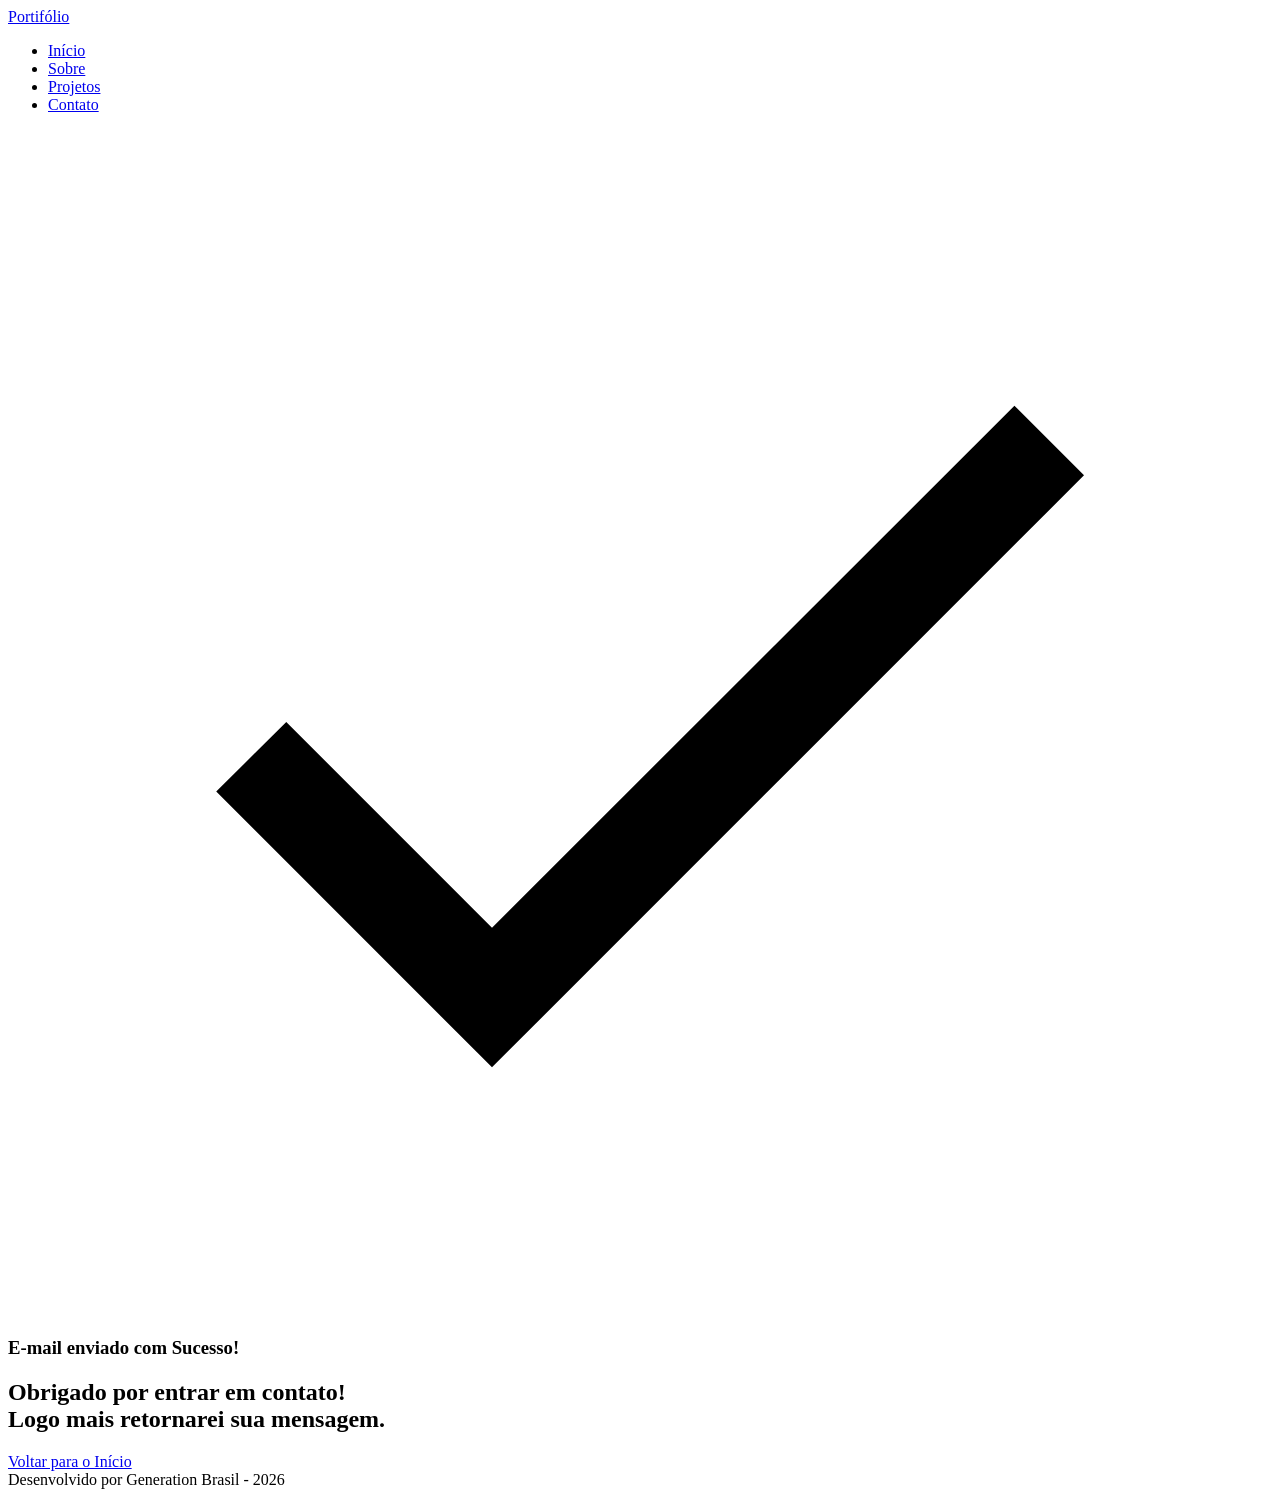
==== success.html @ 471d5fde "Desenvolvimeto inicial do portfolio" ====
<!DOCTYPE html>
<html lang="pt-br">

<head>

    <meta charset="UTF-8">

    <meta name="viewport" content="width=device-width, initial-scale=1.0">

    <meta name="author" content="Generation Brasil">
    <meta name="description"
        content="Portfólio da Generation Brasil, desenvolvedor Full Stack especializado em criar experiências digitais incríveis. Conheça meus projetos e entre em contato.">
    <meta name="robots" content="index, follow">

    <link rel="icon" type="image/svg+xml" href="./assets/img/favicon.svg">

    <title>Portfólio Generation Brasil</title>

</head>

<body>

    <!-- Cabeçalho da Página (header) -->
    <header class="menu-container">
        <div class="menu-content">
            
            <!--TÍTULO-->
            <a href="index.html" id="titulo">Portifólio</a>

            <!--MENU-->
            <nav>
                <ul class="menu-list"> 
                    <li><a href="#hero">Início</a></li>
                    <li><a href="#about">Sobre</a></li>
                    <li><a href="#projects">Projetos</a></li>
                    <li><a href="#contact">Contato</a></li>
                </ul>
            </nav>

        </div>
 
    </header>

    <!-- Seção Principal da Página (main) -->
    <main>
         <!-- Mensagem de Sucesso -->
    <section class="success-container">

        <article class="success-content">

            <figure class="success-icon">
                <img src="./assets/img/success.svg"
                     alt="Ilustração de sucesso"
                     class="float-animation">
            </figure>

            <h1>E-mail enviado com Sucesso!</h1>

            <h2>
                Obrigado por entrar em contato!
                <br>
                Logo mais retornarei sua mensagem.
            </h2>

            <a class="botao" href="index.html">
                Voltar para o Início
            </a>

        </article>

    </section>
        
    </main>

    <!-- Rodapé da Página (footer) -->
    <footer>
        Desenvolvido por Generation Brasil - 2026
        
    </footer>

</body>

</html>
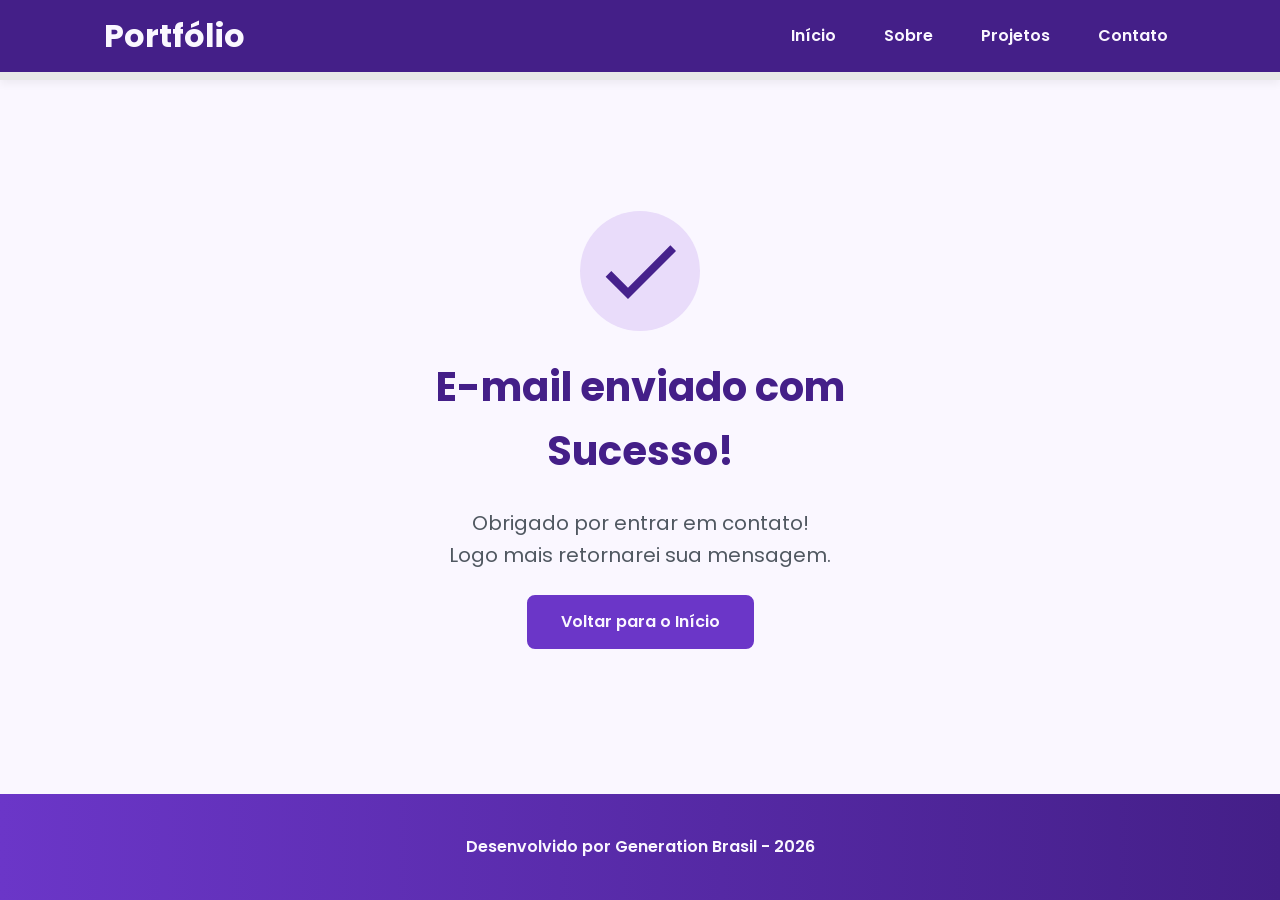
==== commit 95e1c5ce: "Implementação de estilização e responsividade" ====
--- a/success.html
+++ b/success.html
@@ -3,20 +3,29 @@
 
 <head>
 
+    <!-- Fontes do Google -->
+    <link rel="preconnect" href="https://fonts.googleapis.com">
+    <link rel="preconnect" href="https://fonts.gstatic.com" crossorigin>
+
+    <!-- Fonte do Google - Poppins -->
+    <link href="https://fonts.googleapis.com/css2?family=Poppins&display=swap" rel="stylesheet">
+
     <meta charset="UTF-8">
-
     <meta name="viewport" content="width=device-width, initial-scale=1.0">
-
     <meta name="author" content="Generation Brasil">
     <meta name="description"
         content="Portfólio da Generation Brasil, desenvolvedor Full Stack especializado em criar experiências digitais incríveis. Conheça meus projetos e entre em contato.">
+
     <meta name="robots" content="index, follow">
+    <link rel="icon" type="image/svg+xml" href="./assets/img/favicon.svg">
 
-    <link rel="icon" type="image/svg+xml" href="./assets/img/favicon.svg">
+    <!-- Link para a Folha de Estilo da Página -->
+    <link rel="stylesheet" href="./assets/css/style.css">
 
     <title>Portfólio Generation Brasil</title>
 
 </head>
+
 
 <body>
 
@@ -25,7 +34,7 @@
         <div class="menu-content">
             
             <!--TÍTULO-->
-            <a href="index.html" id="titulo">Portifólio</a>
+            <a href="index.html" id="titulo">Portfólio</a>
 
             <!--MENU-->
             <nav>
--- a/assets/css/style.css
+++ b/assets/css/style.css
@@ -0,0 +1,1038 @@
+*{
+    margin: 0;
+    padding: 0; 
+    box-sizing: border-box;
+    font-family: 'Poppins', sans-serif;
+    font-weight: 400;
+    text-decoration: none;
+    outline: none;
+}
+:root {
+
+    /* Paleta de Cores - Purple */
+    --purple-50: #f4eaff;
+    --purple-100: #e9dcfa;
+    --purple-200: #cdb3f0;
+    --purple-300: #b186e5;
+    --purple-400: #9460db;
+    --purple-500: #6b36c8;
+    --purple-600: #5b2ca0;
+    --purple-700: #4c2177;
+    --purple-800: #441f88;
+    --purple-900: #2a0e4d;
+
+    /* Cores Neutras */
+    --gray-200: #e8e8e8;
+    --gray-400: #505861;
+    --black: #171717;
+    --white: #FAF7FF;
+
+    /* Cores de Estado */
+    --error: #e63946;
+
+    /* Sombras */
+    --shadow-sm: 0 0.25rem 0.5rem rgba(0, 0, 0, 0.05);
+    --shadow-md: 0 0.25rem 0.75rem rgba(107, 54, 200, 0.3);
+    --shadow-lg: 0 0.5rem 1.5rem rgba(107, 54, 200, 0.2);
+
+    /* Espaçamentos */
+    --spacing-xs: 0.5rem;
+    --spacing-sm: 1rem;
+    --spacing-md: 1.5rem;
+    --spacing-lg: 2rem;
+    --spacing-xl: 3rem;
+    --spacing-2xl: 4rem;
+
+    /* Tamanhos de Fonte */
+    --text-sm: 0.75rem;
+    --text-base: 1rem;
+    --text-lg: 1.25rem;
+    --text-xl: 1.5rem;
+    --text-2xl: 2rem;
+    --text-3xl: 2.5rem;
+
+    /* Border Radius */
+    --radius-sm: 0.25rem;
+    --radius-md: 0.5rem;
+    --radius-lg: 1rem;
+    --radius-xl: 2rem;
+    --radius-full: 50%;
+
+    /* Animação Padrão */
+    --transition-default: all 0.3s ease;
+}
+
+html {
+    scroll-behavior: smooth;
+}
+
+body {
+    display: flex;
+    flex-direction: column;
+    min-height: 100vh;
+    background-color: var(--white);
+    line-height: 1.6;
+    color: var(--black);
+}
+
+main {
+    flex: 1;
+}
+
+.buttons-container {
+    display: flex;
+    gap: var(--spacing-sm);
+}
+
+.botao,
+.botao-outline {
+    display: inline-block;
+    padding: 0.75rem 2rem;
+    border: 0.15rem solid transparent;
+    border-radius: var(--radius-md);
+    font-size: var(--text-base);
+    font-weight: 600;
+    text-align: center;
+    cursor: pointer;
+    transition: var(--transition-default);
+}
+
+/* Botão preenchido (primário) */
+.botao {
+    border-color: var(--purple-500);
+    background-color: var(--purple-500);
+    color: var(--white);
+}
+
+.botao:hover {
+    border-color: var(--purple-800);
+    background-color: var(--purple-800);
+    box-shadow: var(--shadow-md);
+    transform: translateY(-0.25rem);
+}
+
+/* Botão outline (secundário) */
+.botao-outline {
+    border-color: var(--purple-500);
+    background-color: transparent;
+    color: var(--purple-500);
+}
+
+.botao-outline:hover {
+    border-color: var(--purple-500);
+    background-color: var(--purple-500);
+    color: var(--white);
+    transform: translateY(-0.25rem);
+}
+
+/* Modificador para botões pequenos (usado em projetos) */
+.botao.botao-sm,
+.botao-outline.botao-sm {
+    min-width: 6rem;
+    padding: 0.25rem var(--spacing-sm);
+    border-width: 0.125rem;
+    border-radius: 0.25rem;
+    font-size: var(--text-sm);
+}
+/* Header */
+
+header {
+    position: sticky;
+    top: 0;
+    z-index: 1000;
+    width: 100%;
+    height: 5rem;
+    border-bottom: var(--spacing-xs) solid var(--gray-200);
+    background-color: var(--purple-800);
+    box-shadow: var(--shadow-sm);
+}
+
+header a {
+    font-weight: 600;
+    color: var(--white);
+    transition: color 0.3s ease;
+}
+
+header a:hover {
+    color: var(--purple-100);
+}
+
+/* Título e Menu de Navegação */
+
+#titulo {
+    font-size: var(--text-2xl);
+    font-weight: 700;
+}
+
+.menu-content {
+    display: flex;
+    justify-content: space-between;
+    align-items: center;
+    max-width: 70rem;
+    height: 100%;
+    margin: 0 auto;
+    padding: 0 var(--spacing-md);
+}
+
+.menu-list {
+    display: flex;
+    gap: var(--spacing-lg);
+    list-style: none;
+}
+
+.menu-list a {
+    padding: var(--spacing-xs);
+}
+/* Seção Hero */
+
+.hero-container {
+    display: flex;
+    align-items: center;
+    gap: var(--spacing-2xl);
+    min-height: calc(100vh - 5rem);
+}
+
+.hero-content {
+    display: flex;
+    flex: 1;
+    flex-direction: column;
+    gap: var(--spacing-md);
+}
+
+.hero-content span {
+    font-size: var(--text-xl);
+    font-weight: 700;
+}
+
+.hero-content h1 {
+    font-size: var(--text-3xl);
+    font-weight: 700;
+}
+
+.hero-content p,
+.about-content p,
+.contact-info p {
+    font-size: var(--text-lg);
+    color: var(--gray-400);
+}
+
+.hero-image {
+    display: flex;
+    flex: 1;
+    justify-content: center;
+}
+
+.hero-image img {
+    width: 100%;
+    max-width: 100%;
+    border-radius: var(--radius-xl);
+}
+
+/* Animação flutuante */
+
+@keyframes float {
+    0%,
+    100% {
+        transform: translateY(0);
+    }
+
+    50% {
+        transform: translateY(-1.25rem);
+    }
+}
+
+.float-animation {
+    animation: float 3s ease-in-out infinite;
+}
+/* Seção About */
+
+.about-container {
+    display: flex;
+    align-items: center;
+    gap: var(--spacing-2xl);
+    margin: var(--spacing-2xl) auto;
+    border-radius: var(--radius-lg);
+    background-color: var(--gray-200);
+}
+
+.about-image {
+    flex: 0 0 17.5rem;
+}
+
+.about-image img {
+    width: 100%;
+    border: 0.35rem solid var(--purple-500);
+    border-radius: var(--radius-full);
+    box-shadow: var(--shadow-lg);
+}
+
+.about-content h2,
+.projects-container h2,
+.contact-info h2 {
+    margin-bottom: var(--spacing-md);
+    font-size: var(--text-3xl);
+    font-weight: 700;
+    color: var(--purple-800);
+}
+
+.about-content p {
+    margin-bottom: var(--spacing-sm);
+    text-align: justify;
+}
+
+.about-buttons-data {
+    display: flex;
+    justify-content: space-between;
+    align-items: center;
+    gap: var(--spacing-lg);
+    margin-top: var(--spacing-lg);
+}
+
+.about-buttons-data .botao {
+    margin-right: auto;
+}
+
+.data-container {
+    display: flex;
+    gap: var(--spacing-lg);
+    margin-top: 0;
+}
+
+.data-item {
+    display: flex;
+    flex-direction: column;
+    align-items: center;
+}
+
+.data-number {
+    font-size: var(--text-xl);
+    font-weight: 700;
+    text-align: center;
+    color: var(--purple-500);
+}
+
+.data-label {
+    font-size: var(--text-base);
+    text-align: center;
+    color: var(--gray-400);
+}
+/* ==========================================
+   SEÇÃO PROJECTS
+========================================== */
+
+.projects-container {
+    scroll-margin-top: 3rem;
+    margin: var(--spacing-2xl) auto;
+    text-align: center;
+}
+
+.projects-swiper {
+    position: relative;
+    width: 100%;
+    padding: var(--spacing-sm) var(--spacing-xl) var(--spacing-xl);
+    overflow: hidden;
+}
+
+/* Card do Projeto */
+
+.project-card {
+    display: flex;
+    flex-direction: column;
+    width: 100%;
+    height: 100%;
+    border: 0.15rem solid var(--gray-200);
+    border-radius: var(--radius-lg);
+    background-color: var(--white);
+    box-shadow: var(--shadow-sm);
+    overflow: hidden;
+    transition: var(--transition-default);
+}
+
+.project-card:hover {
+    box-shadow: var(--shadow-lg);
+}
+
+/* Imagem do Projeto */
+
+.project-image {
+    display: flex;
+    align-items: center;
+    justify-content: center;
+    width: 100%;
+    height: 10rem;
+    background: linear-gradient(
+        135deg,
+        var(--purple-50) 0%,
+        var(--purple-100) 100%
+    );
+}
+
+.project-image img {
+    width: 75%;
+    height: 75%;
+    max-width: 7rem;
+    max-height: 7rem;
+    object-fit: contain;
+    transition: transform 0.3s ease;
+}
+
+/* Conteúdo do Projeto */
+
+.project-content {
+    display: flex;
+    flex: 1;
+    flex-direction: column;
+    padding: var(--spacing-md);
+    text-align: left;
+}
+
+.project-content h3 {
+    margin-bottom: 0.75rem;
+    font-size: var(--text-lg);
+    font-weight: 700;
+}
+
+.project-content p {
+    flex: 1;
+    margin-bottom: var(--spacing-sm);
+    font-size: 0.95rem;
+    color: var(--gray-400);
+}
+
+/* Tags */
+
+.project-tags {
+    display: flex;
+    flex-wrap: wrap;
+    gap: var(--spacing-xs);
+}
+
+.tag {
+    padding: 0.375rem 0.75rem;
+    border-radius: var(--radius-sm);
+    background-color: var(--purple-100);
+    font-size: var(--text-sm);
+    font-weight: 600;
+    color: var(--purple-800);
+}
+
+/* Botões */
+
+.project-buttons {
+    display: flex;
+    justify-content: center;
+    align-items: center;
+    gap: 0.75rem;
+    margin-top: var(--spacing-sm);
+}
+/* Swiper */
+
+.swiper-wrapper {
+    align-items: stretch;
+}
+
+.swiper-slide {
+    display: flex;
+    height: auto;
+}
+
+/* Botões do Swiper */
+
+.swiper-button-next,
+.swiper-button-prev {
+    width: 3rem;
+    height: 3rem;
+}
+
+.swiper-button-next::after,
+.swiper-button-prev::after {
+    font-size: var(--text-lg);
+    color: var(--purple-500);
+}
+
+.swiper-button-next:hover::after,
+.swiper-button-prev:hover::after {
+    color: var(--purple-800);
+}
+
+/* Indicadores de paginação */
+
+.swiper-pagination-bullet {
+    width: 0.75rem;
+    height: 0.75rem;
+    background-color: var(--gray-200);
+    opacity: 1;
+}
+
+.swiper-pagination-bullet-active {
+    width: var(--spacing-lg);
+    border-radius: var(--radius-sm);
+    background-color: var(--purple-500);
+}
+/* Seção Contact */
+
+.contact-container {
+    display: grid;
+    grid-template-columns: 1fr 1fr;
+    gap: var(--spacing-2xl);
+}
+
+.contact-info h2 {
+    margin-bottom: var(--spacing-md);
+}
+
+.contact-info p {
+    margin-bottom: var(--spacing-lg);
+}
+
+.social-container {
+    display: flex;
+    justify-content: center;
+    gap: var(--spacing-xl);
+}
+
+.social-icon {
+    width: 5rem;
+    height: 5rem;
+    padding: 0.75rem;
+    border-radius: var(--radius-md);
+    transition: var(--transition-default);
+}
+
+.social-icon img {
+    width: 100%;
+    filter: brightness(0) saturate(100%);
+    transition: filter 0.3s ease;
+}
+
+.social-icon:hover img {
+    filter: brightness(0)
+        saturate(100%)
+        invert(42%)
+        sepia(93%)
+        saturate(1352%)
+        hue-rotate(243deg)
+        brightness(79%)
+        contrast(91%);
+}
+/* Formulário */
+
+form {
+    display: flex;
+    flex-direction: column;
+    gap: 0.75rem;
+}
+
+form label {
+    font-size: var(--text-base);
+    font-weight: 600;
+}
+
+form input,
+form textarea {
+    width: 100%;
+    padding: 0.5rem var(--spacing-sm);
+    border: 0.25rem solid var(--gray-200);
+    border-radius: var(--radius-md);
+    font-family: inherit;
+    font-size: var(--text-base);
+    transition: border-color 0.3s ease;
+}
+
+form input:focus,
+form textarea:focus {
+    border-color: var(--purple-500);
+    outline: none;
+}
+
+form textarea {
+    min-height: 5rem;
+    resize: none;
+}
+
+form span {
+    margin-top: -0.75rem;
+    font-size: var(--text-sm);
+    color: var(--error);
+}
+/* Footer */
+
+footer {
+    padding: 2.5rem;
+    background: linear-gradient(
+        to right,
+        var(--purple-500),
+        var(--purple-800)
+    );
+    font-weight: 600;
+    text-align: center;
+    color: var(--white);
+}
+footer {
+    padding: 2.5rem;
+    background: linear-gradient(
+        to right,
+        var(--purple-500),
+        var(--purple-800)
+    );
+    font-weight: 600;
+    text-align: center;
+    color: var(--white);
+}
+
+/* Success */
+
+.success-container {
+    display: flex;
+    flex-direction: column;
+    justify-content: center;
+    align-items: center;
+    width: 100%;
+    min-height: calc(100vh - 12.5rem);
+    padding: var(--spacing-xl) var(--spacing-md);
+}
+
+.success-content {
+    display: flex;
+    flex-direction: column;
+    align-items: center;
+    gap: var(--spacing-md);
+    max-width: 37.5rem;
+    text-align: center;
+}
+
+.success-content h1 {
+    font-size: var(--text-3xl);
+    font-weight: 700;
+    color: var(--purple-800);
+}
+
+.success-content h2 {
+    font-size: var(--text-lg);
+    color: var(--gray-400);
+}
+
+.success-icon {
+    display: flex;
+    align-items: center;
+    justify-content: center;
+    width: 7.5rem;
+    height: 7.5rem;
+    border-radius: var(--radius-full);
+    background-color: var(--purple-100);
+}
+
+.success-icon img {
+    width: 6rem;
+    height: 6rem;
+    filter: brightness(0)
+            saturate(100%)
+            invert(11%)
+            sepia(69%)
+            saturate(3759%)
+            hue-rotate(256deg)
+            brightness(101%)
+            contrast(96%);
+}
+/* Responsividade - Tablets */
+
+@media screen and (max-width: 1024px) {
+
+    /* Layout */
+    .section-container {
+        padding: var(--spacing-lg) var(--spacing-md);
+    }
+
+    /* Tipografia */
+    .section-container h1 {
+        font-size: var(--text-3xl);
+    }
+
+    .section-container h2 {
+        font-size: var(--text-2xl);
+    }
+
+    .section-container p {
+        font-size: var(--text-base);
+    }
+
+    .section-container span {
+        font-size: var(--text-lg);
+    }
+
+    .success-content h1 {
+        font-size: var(--text-3xl);
+    }
+
+    .success-content h2 {
+        font-size: var(--text-xl);
+    }
+
+    /* Header - Oculta menu em telas pequenas */
+    @media (max-width: 768px) {
+        .menu-list {
+            display: none;
+        }
+    }
+
+    /* Hero */
+    .hero-container {
+        flex-direction: column-reverse;
+        gap: var(--spacing-lg);
+        min-height: 60vh;
+        text-align: center;
+    }
+
+    .hero-content,
+    .hero-image {
+        width: 90%;
+    }
+
+    .hero-image img {
+        object-fit: cover;
+    }
+
+    .buttons-container {
+        justify-content: center;
+        width: 100%;
+    }
+
+    .hero-container .botao,
+    .hero-container .botao-outline {
+        padding: 0.75rem 1.5rem;
+        font-size: 0.95rem;
+        white-space: nowrap;
+    }
+
+    /* About */
+    .about-container {
+        flex-direction: column;
+        gap: var(--spacing-md);
+        margin: var(--spacing-lg);
+        padding: var(--spacing-lg);
+    }
+
+    .about-image {
+        flex: 0 0 auto;
+        width: 100%;
+        display: flex;
+        justify-content: center;
+    }
+
+    .about-image img {
+        max-width: 16rem;
+        width: 100%;
+    }
+
+    .about-content {
+        width: 100%;
+    }
+
+    .about-buttons-data {
+        flex-direction: column;
+        gap: var(--spacing-md);
+        align-items: stretch;
+    }
+
+    .about-buttons-data .botao {
+        margin-right: 0;
+    }
+
+    .data-container {
+        justify-content: center;
+        width: 100%;
+    }
+
+    /* Projects */
+    .projects-container {
+        margin: var(--spacing-lg) auto 0;
+    }
+
+    .projects-swiper {
+        margin: 0;
+        padding: var(--spacing-sm) var(--spacing-lg) 2.5rem;
+    }
+
+    .project-card {
+        width: 100%;
+        height: 30rem;
+        min-height: 30rem;
+        max-height: 30rem;
+        max-width: 100%;
+    }
+
+    .project-content {
+        display: flex;
+        flex-direction: column;
+        justify-content: space-between;
+        height: 100%;
+    }
+
+    .project-content p {
+        flex: 1;
+        overflow: hidden;
+    }
+
+    .project-tags {
+        min-height: 2.5rem;
+        align-items: flex-start;
+    }
+
+    .swiper-wrapper {
+        align-items: stretch;
+    }
+
+    .swiper-slide {
+        display: flex;
+        justify-content: center;
+        align-items: stretch;
+        height: auto;
+    }
+
+    .swiper-button-next,
+    .swiper-button-prev {
+        display: none;
+    }
+
+    /* Contact */
+    .contact-container {
+        grid-template-columns: 1fr;
+        gap: var(--spacing-lg);
+        width: 90%;
+        margin: 0 auto;
+    }
+
+    /* Success Page */
+    .success-container {
+        padding: var(--spacing-xl) var(--spacing-md);
+        min-height: calc(100vh - 10rem);
+    }
+
+    .success-content {
+        gap: var(--spacing-lg);
+        max-width: 35rem;
+    }
+
+    .success-icon {
+        width: 6rem;
+        height: 6rem;
+    }
+
+    .success-icon img {
+        width: 5rem;
+        height: 5rem;
+    }
+}
+/* Responsividade - Celulares */
+
+@media screen and (max-width: 480px) {
+
+    /* Layout */
+    .section-container {
+        padding: var(--spacing-md) var(--spacing-sm);
+    }
+
+    /* Tipografia Mobile */
+    .section-container h1 {
+        font-size: var(--text-xl);
+    }
+
+    .section-container h2 {
+        font-size: var(--text-xl);
+    }
+
+    .section-container p {
+        font-size: var(--text-base);
+    }
+
+    .section-container span {
+        font-size: var(--text-lg);
+    }
+
+    .success-content h1 {
+        font-size: var(--text-xl);
+    }
+
+    .success-content h2 {
+        font-size: var(--text-base);
+    }
+
+    /* Header */
+    #titulo {
+        font-size: var(--text-xl);
+    }
+
+    .menu-list {
+        display: none;
+    }
+
+    /* Hero */
+    .hero-container {
+        gap: var(--spacing-sm);
+    }
+
+    .hero-content {
+        gap: var(--spacing-xs);
+        width: 100%;
+    }
+
+    .buttons-container {
+        flex-direction: column;
+        gap: 0.75rem;
+        width: 100%;
+    }
+
+    .buttons-container .botao,
+    .buttons-container .botao-outline {
+        width: 100%;
+    }
+
+    .hero-container .botao,
+    .hero-container .botao-outline {
+        padding: 0.75rem 1rem;
+        font-size: 0.95rem;
+        white-space: nowrap;
+    }
+
+    .hero-image {
+        width: 100%;
+    }
+
+    .hero-image img {
+        max-width: 20rem;
+    }
+
+    /* About */
+    .about-container {
+        margin: var(--spacing-lg) 0.5rem;
+        padding: var(--spacing-md);
+    }
+
+    .about-image img {
+        max-width: 14rem;
+    }
+
+    .about-buttons-data .botao,
+    .about-buttons-data .botao-outline {
+        width: 100%;
+        padding: 0.75rem var(--spacing-lg);
+        font-size: var(--text-base);
+        text-align: center;
+    }
+
+    .data-number {
+        font-size: var(--text-lg);
+    }
+
+    .data-label {
+        font-size: var(--text-sm);
+    }
+
+    /* Projects */
+    .projects-container {
+        margin: var(--spacing-lg) auto 0;
+    }
+
+    .projects-swiper {
+        position: relative;
+        margin: 0;
+        padding: var(--spacing-sm) 0 2rem 0;
+        overflow: visible;
+    }
+
+    .project-card {
+        width: 100%;
+        height: 20rem;
+        max-width: 20rem;
+    }
+
+    .project-image {
+        height: 10rem;
+    }
+
+    .project-content {
+        padding: var(--spacing-md);
+    }
+
+    .project-content h3 {
+        font-size: 1.25rem;
+    }
+
+    .project-content p {
+        font-size: 0.95rem;
+    }
+
+    /* Contact */
+    .contact-container {
+        width: 100%;
+    }
+
+    .contact-info p {
+        margin-bottom: var(--spacing-md);
+    }
+
+    .social-container {
+        flex-wrap: wrap;
+        gap: var(--spacing-lg);
+        margin-bottom: var(--spacing-xs);
+    }
+
+    .social-icon {
+        width: 4rem;
+        height: 4rem;
+    }
+
+    /* Formulário */
+    form {
+        gap: var(--spacing-sm);
+    }
+
+    form label {
+        font-size: 0.95rem;
+    }
+
+    form input,
+    form textarea {
+        padding: 0.75rem;
+        font-size: var(--text-base);
+    }
+
+    form button {
+        padding: 0.75rem var(--spacing-md);
+        font-size: var(--text-base);
+    }
+
+    /* Footer */
+    footer {
+        padding: var(--spacing-md) var(--spacing-sm);
+        font-size: var(--text-sm);
+    }
+
+    /* Success Page */
+    .success-container {
+        padding: var(--spacing-lg) var(--spacing-sm);
+        min-height: calc(100vh - 8rem);
+    }
+
+    .success-content {
+        gap: var(--spacing-md);
+        max-width: 100%;
+        padding: 0 var(--spacing-sm);
+    }
+
+    .success-icon {
+        width: 5rem;
+        height: 5rem;
+    }
+
+    .success-icon img {
+        width: 4rem;
+        height: 4rem;
+    }
+
+    .success-content .botao {
+        width: 100%;
+        max-width: 20rem;
+        padding: 0.75rem var(--spacing-lg);
+    }
+}
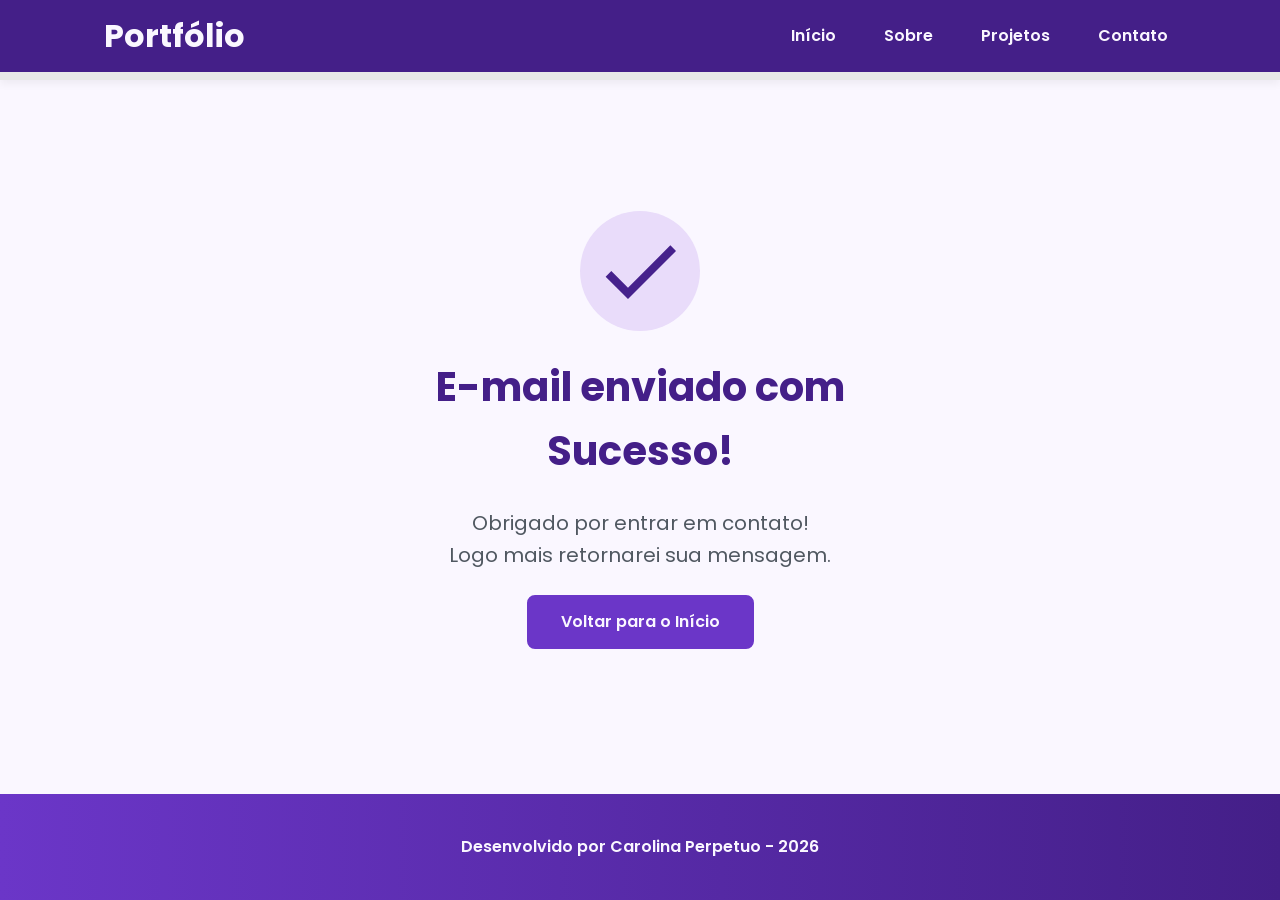
==== commit 5ec6c144: "Ajustando success" ====
--- a/success.html
+++ b/success.html
@@ -68,7 +68,7 @@
             <h2>
                 Obrigado por entrar em contato!
                 <br>
-                Logo mais retornarei sua mensagem.
+                Logo mais retornarei sua mensagem. 
             </h2>
 
             <a class="botao" href="index.html">
@@ -83,7 +83,7 @@
 
     <!-- Rodapé da Página (footer) -->
     <footer>
-        Desenvolvido por Generation Brasil - 2026
+        Desenvolvido por Carolina Perpetuo - 2026
         
     </footer>
 
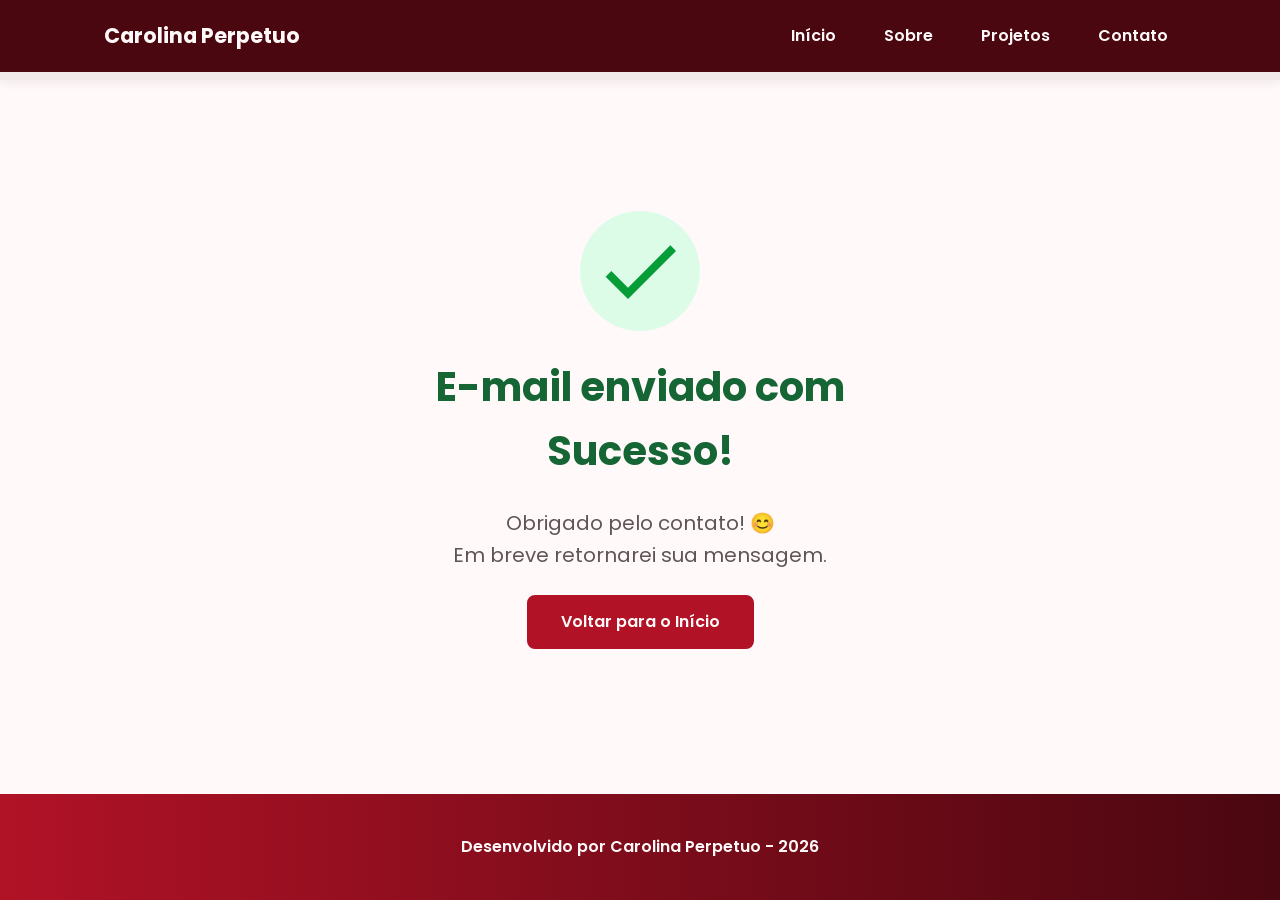
==== commit c266aff1: "Ajuste no style.css" ====
--- a/success.html
+++ b/success.html
@@ -22,7 +22,7 @@
     <!-- Link para a Folha de Estilo da Página -->
     <link rel="stylesheet" href="./assets/css/style.css">
 
-    <title>Portfólio Generation Brasil</title>
+    <title>Portfólio Carolina Perpetuo</title>
 
 </head>
 
@@ -34,7 +34,7 @@
         <div class="menu-content">
             
             <!--TÍTULO-->
-            <a href="index.html" id="titulo">Portfólio</a>
+            <a href="index.html" id="titulo">Carolina Perpetuo</a>
 
             <!--MENU-->
             <nav>
@@ -66,9 +66,9 @@
             <h1>E-mail enviado com Sucesso!</h1>
 
             <h2>
-                Obrigado por entrar em contato!
+                Obrigado pelo contato! 😊
                 <br>
-                Logo mais retornarei sua mensagem. 
+                Em breve retornarei sua mensagem. 
             </h2>
 
             <a class="botao" href="index.html">
--- a/assets/css/style.css
+++ b/assets/css/style.css
@@ -9,31 +9,31 @@
 }
 :root {
 
-    /* Paleta de Cores - Purple */
-    --purple-50: #f4eaff;
-    --purple-100: #e9dcfa;
-    --purple-200: #cdb3f0;
-    --purple-300: #b186e5;
-    --purple-400: #9460db;
-    --purple-500: #6b36c8;
-    --purple-600: #5b2ca0;
-    --purple-700: #4c2177;
-    --purple-800: #441f88;
-    --purple-900: #2a0e4d;
-
-    /* Cores Neutras */
-    --gray-200: #e8e8e8;
-    --gray-400: #505861;
-    --black: #171717;
-    --white: #FAF7FF;
-
-    /* Cores de Estado */
-    --error: #e63946;
-
-    /* Sombras */
-    --shadow-sm: 0 0.25rem 0.5rem rgba(0, 0, 0, 0.05);
-    --shadow-md: 0 0.25rem 0.75rem rgba(107, 54, 200, 0.3);
-    --shadow-lg: 0 0.5rem 1.5rem rgba(107, 54, 200, 0.2);
+    /* Paleta de Cores - Wine / Ruby */
+--purple-50: #fff1f3;
+--purple-100: #ffe4e8;
+--purple-200: #f8b7c1;
+--purple-300: #ec7e93;
+--purple-400: #d94b67;
+--purple-500: #b11226;
+--purple-600: #8e1020;
+--purple-700: #6e0b18;
+--purple-800: #4a0710;
+--purple-900: #2a0308;
+
+/* Cores Neutras */
+--gray-200: #f1e8ea;
+--gray-400: #5f5557;
+--black: #1a1415;
+--white: #fff9fa;
+
+/* Cores de Estado */
+--error: #e63946;
+
+/* Sombras */
+--shadow-sm: 0 0.25rem 0.5rem rgba(74, 7, 16, 0.06);
+--shadow-md: 0 0.25rem 0.75rem rgba(177, 18, 38, 0.25);
+--shadow-lg: 0 0.5rem 1.5rem rgba(177, 18, 38, 0.18);
 
     /* Espaçamentos */
     --spacing-xs: 0.5rem;
@@ -58,7 +58,7 @@
     --radius-xl: 2rem;
     --radius-full: 50%;
 
-    /* Animação Padrão */
+    /* Animação Padrão ============================================================================*/
     --transition-default: all 0.3s ease;
 }
 
@@ -97,7 +97,7 @@
     transition: var(--transition-default);
 }
 
-/* Botão preenchido (primário) */
+/* Botão preenchido (primário) ====================================================================*/
 .botao {
     border-color: var(--purple-500);
     background-color: var(--purple-500);
@@ -125,7 +125,7 @@
     transform: translateY(-0.25rem);
 }
 
-/* Modificador para botões pequenos (usado em projetos) */
+/* Modificador para botões pequenos (usado em projetos) ===========================================*/
 .botao.botao-sm,
 .botao-outline.botao-sm {
     min-width: 6rem;
@@ -134,7 +134,7 @@
     border-radius: 0.25rem;
     font-size: var(--text-sm);
 }
-/* Header */
+/* Header =========================================================================================*/
 
 header {
     position: sticky;
@@ -157,10 +157,10 @@
     color: var(--purple-100);
 }
 
-/* Título e Menu de Navegação */
+/* Título e Menu de Navegação =====================================================================*/
 
 #titulo {
-    font-size: var(--text-2xl);
+    font-size: 1.3rem;
     font-weight: 700;
 }
 
@@ -183,13 +183,15 @@
 .menu-list a {
     padding: var(--spacing-xs);
 }
-/* Seção Hero */
+/* Seção Hero =====================================================================================*/
 
 .hero-container {
     display: flex;
     align-items: center;
     gap: var(--spacing-2xl);
-    min-height: calc(100vh - 5rem);
+    min-height: calc(100vh - 8rem);
+    padding-left: 8rem;
+    padding-right: 8rem;
 }
 
 .hero-content {
@@ -200,19 +202,20 @@
 }
 
 .hero-content span {
-    font-size: var(--text-xl);
+    font-size: 2.2rem;
     font-weight: 700;
 }
 
 .hero-content h1 {
-    font-size: var(--text-3xl);
-    font-weight: 700;
+    font-size: 1.1rem;
+    font-weight: 600;
+    line-height: 1.1;
 }
 
 .hero-content p,
 .about-content p,
 .contact-info p {
-    font-size: var(--text-lg);
+    font-size: 1.2rem;
     color: var(--gray-400);
 }
 
@@ -223,12 +226,12 @@
 }
 
 .hero-image img {
-    width: 100%;
-    max-width: 100%;
+    width: 85%;
+    max-width: 28rem;
     border-radius: var(--radius-xl);
 }
 
-/* Animação flutuante */
+/* Animação flutuante =============================================================================*/
 
 @keyframes float {
     0%,
@@ -244,13 +247,15 @@
 .float-animation {
     animation: float 3s ease-in-out infinite;
 }
-/* Seção About */
+/* Seção About ====================================================================================*/
 
 .about-container {
     display: flex;
     align-items: center;
     gap: var(--spacing-2xl);
-    margin: var(--spacing-2xl) auto;
+    margin: 5rem auto 8rem auto;
+    padding: var(--spacing-xl);
+    max-width: 95rem;
     border-radius: var(--radius-lg);
     background-color: var(--gray-200);
 }
@@ -316,13 +321,13 @@
     text-align: center;
     color: var(--gray-400);
 }
-/* ==========================================
+/* =================================================================================================
    SEÇÃO PROJECTS
-========================================== */
+===================================================================================================*/
 
 .projects-container {
-    scroll-margin-top: 3rem;
-    margin: var(--spacing-2xl) auto;
+    scroll-margin-top: 5rem;
+    margin: 4rem auto 2rem auto;
     text-align: center;
 }
 
@@ -333,7 +338,7 @@
     overflow: hidden;
 }
 
-/* Card do Projeto */
+/* Card do Projeto ================================================================================*/
 
 .project-card {
     display: flex;
@@ -352,14 +357,14 @@
     box-shadow: var(--shadow-lg);
 }
 
-/* Imagem do Projeto */
+/* Imagem do Projeto ==============================================================================*/
 
 .project-image {
     display: flex;
     align-items: center;
     justify-content: center;
     width: 100%;
-    height: 10rem;
+    height: 7rem;
     background: linear-gradient(
         135deg,
         var(--purple-50) 0%,
@@ -368,26 +373,26 @@
 }
 
 .project-image img {
-    width: 75%;
-    height: 75%;
-    max-width: 7rem;
-    max-height: 7rem;
+    width: 70%;
+    height: 70%;
+    max-width: 5rem;
+    max-height: 5rem;
     object-fit: contain;
     transition: transform 0.3s ease;
 }
 
-/* Conteúdo do Projeto */
+/* Conteúdo do Projeto ============================================================================*/
 
 .project-content {
     display: flex;
     flex: 1;
     flex-direction: column;
-    padding: var(--spacing-md);
+    padding: 1rem;
     text-align: left;
 }
 
 .project-content h3 {
-    margin-bottom: 0.75rem;
+    margin-bottom: 0.6rem;
     font-size: var(--text-lg);
     font-weight: 700;
 }
@@ -395,11 +400,11 @@
 .project-content p {
     flex: 1;
     margin-bottom: var(--spacing-sm);
-    font-size: 0.95rem;
+    font-size: 0.85rem;
     color: var(--gray-400);
 }
 
-/* Tags */
+/* Tags ===========================================================================================*/
 
 .project-tags {
     display: flex;
@@ -416,7 +421,7 @@
     color: var(--purple-800);
 }
 
-/* Botões */
+/* Botões =========================================================================================*/
 
 .project-buttons {
     display: flex;
@@ -425,7 +430,7 @@
     gap: 0.75rem;
     margin-top: var(--spacing-sm);
 }
-/* Swiper */
+/* Swiper =========================================================================================*/
 
 .swiper-wrapper {
     align-items: stretch;
@@ -436,7 +441,7 @@
     height: auto;
 }
 
-/* Botões do Swiper */
+/* Botões do Swiper ===============================================================================*/
 
 .swiper-button-next,
 .swiper-button-prev {
@@ -455,7 +460,7 @@
     color: var(--purple-800);
 }
 
-/* Indicadores de paginação */
+/* Indicadores de paginação =======================================================================*/
 
 .swiper-pagination-bullet {
     width: 0.75rem;
@@ -469,12 +474,15 @@
     border-radius: var(--radius-sm);
     background-color: var(--purple-500);
 }
-/* Seção Contact */
+/* Seção Contact ==================================================================================*/
 
 .contact-container {
     display: grid;
     grid-template-columns: 1fr 1fr;
     gap: var(--spacing-2xl);
+    width: 90%;
+    max-width: 1400px;
+    margin: 8rem auto;
 }
 
 .contact-info h2 {
@@ -515,7 +523,7 @@
         brightness(79%)
         contrast(91%);
 }
-/* Formulário */
+/* Formulário =====================================================================================*/
 
 form {
     display: flex;
@@ -555,7 +563,7 @@
     font-size: var(--text-sm);
     color: var(--error);
 }
-/* Footer */
+/* Footer =========================================================================================*/
 
 footer {
     padding: 2.5rem;
@@ -580,7 +588,7 @@
     color: var(--white);
 }
 
-/* Success */
+/* Success ========================================================================================*/
 
 .success-container {
     display: flex;
@@ -589,7 +597,7 @@
     align-items: center;
     width: 100%;
     min-height: calc(100vh - 12.5rem);
-    padding: var(--spacing-xl) var(--spacing-md);
+    padding: 4rem 2rem;
 }
 
 .success-content {
@@ -604,7 +612,7 @@
 .success-content h1 {
     font-size: var(--text-3xl);
     font-weight: 700;
-    color: var(--purple-800);
+    color: #166534;
 }
 
 .success-content h2 {
@@ -619,7 +627,7 @@
     width: 7.5rem;
     height: 7.5rem;
     border-radius: var(--radius-full);
-    background-color: var(--purple-100);
+    background-color: #dcfce7;
 }
 
 .success-icon img {
@@ -627,14 +635,14 @@
     height: 6rem;
     filter: brightness(0)
             saturate(100%)
-            invert(11%)
-            sepia(69%)
-            saturate(3759%)
-            hue-rotate(256deg)
-            brightness(101%)
-            contrast(96%);
-}
-/* Responsividade - Tablets */
+            invert(39%)
+            sepia(91%)
+            saturate(649%)
+            hue-rotate(95deg)
+            brightness(95%)
+            contrast(95%);
+}
+/* Responsividade - Tablets =======================================================================*/
 
 @media screen and (max-width: 1024px) {
 
@@ -668,7 +676,7 @@
         font-size: var(--text-xl);
     }
 
-    /* Header - Oculta menu em telas pequenas */
+    /* Header - Oculta menu em telas pequenas =====================================================*/
     @media (max-width: 768px) {
         .menu-list {
             display: none;
@@ -704,7 +712,7 @@
         white-space: nowrap;
     }
 
-    /* About */
+    /* About ======================================================================================*/
     .about-container {
         flex-direction: column;
         gap: var(--spacing-md);
@@ -743,7 +751,7 @@
         width: 100%;
     }
 
-    /* Projects */
+    /* Projects ===================================================================================*/
     .projects-container {
         margin: var(--spacing-lg) auto 0;
     }
@@ -755,9 +763,8 @@
 
     .project-card {
         width: 100%;
-        height: 30rem;
-        min-height: 30rem;
-        max-height: 30rem;
+        height: auto;
+        min-height: 18rem;
         max-width: 100%;
     }
 
@@ -794,7 +801,7 @@
         display: none;
     }
 
-    /* Contact */
+    /* Contact ====================================================================================*/
     .contact-container {
         grid-template-columns: 1fr;
         gap: var(--spacing-lg);
@@ -802,7 +809,7 @@
         margin: 0 auto;
     }
 
-    /* Success Page */
+    /* Success Page ===============================================================================*/
     .success-container {
         padding: var(--spacing-xl) var(--spacing-md);
         min-height: calc(100vh - 10rem);
@@ -823,7 +830,7 @@
         height: 5rem;
     }
 }
-/* Responsividade - Celulares */
+/* Responsividade - Celulares =====================================================================*/
 
 @media screen and (max-width: 480px) {
 
@@ -866,7 +873,7 @@
         display: none;
     }
 
-    /* Hero */
+    /* Hero =======================================================================================*/
     .hero-container {
         gap: var(--spacing-sm);
     }
@@ -902,7 +909,7 @@
         max-width: 20rem;
     }
 
-    /* About */
+    /* About ======================================================================================*/
     .about-container {
         margin: var(--spacing-lg) 0.5rem;
         padding: var(--spacing-md);
@@ -928,7 +935,7 @@
         font-size: var(--text-sm);
     }
 
-    /* Projects */
+    /* Projects ===================================================================================*/
     .projects-container {
         margin: var(--spacing-lg) auto 0;
     }
@@ -942,7 +949,7 @@
 
     .project-card {
         width: 100%;
-        height: 20rem;
+        height: auto;
         max-width: 20rem;
     }
 
@@ -962,7 +969,7 @@
         font-size: 0.95rem;
     }
 
-    /* Contact */
+    /* Contact ====================================================================================*/
     .contact-container {
         width: 100%;
     }
@@ -1002,7 +1009,7 @@
         font-size: var(--text-base);
     }
 
-    /* Footer */
+    /* Footer =====================================================================================*/
     footer {
         padding: var(--spacing-md) var(--spacing-sm);
         font-size: var(--text-sm);
